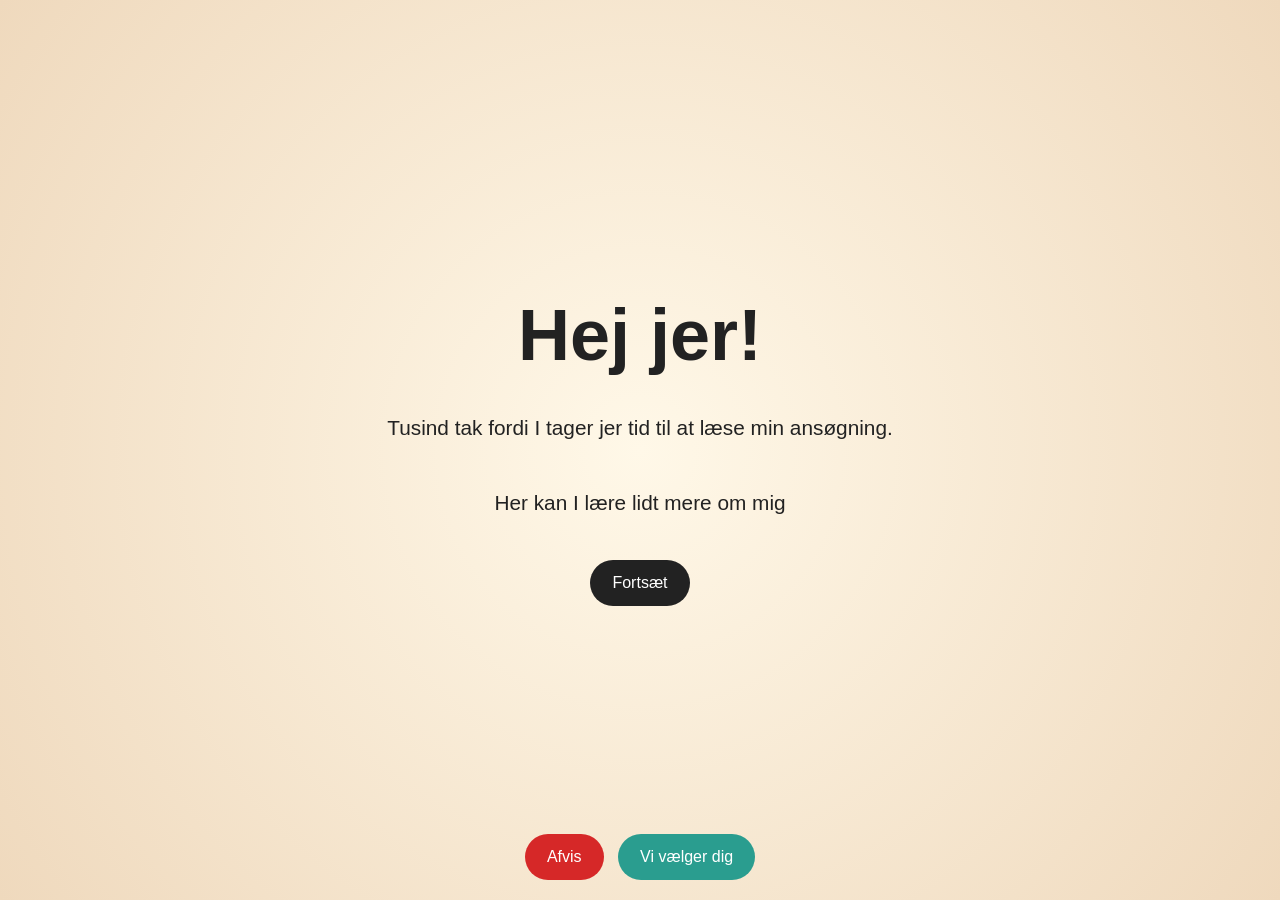
==== index.html @ fbd75911 "fix index file problem" ====
<!DOCTYPE html>
<html lang="da">

<head>
    <meta charset="UTF-8" />
    <meta name="viewport" content="width=device-width, initial-scale=1.0" />
    <title>Mathias søger kollektiv</title>
    <link rel="stylesheet" href="style.css" />
</head>

<body>

    <section id="intro" class="intro">
        <h1 id="welcomeTitle">Hej!</h1>
        <p>
            Tusind tak fordi I tager jer tid til at læse min ansøgning.
        </p>
        <p>
            Her kan I lære lidt mere om mig
        </p>
        <button onclick="startApplication()">Fortsæt</button>
    </section>

    <section id="mindmap" class="mindmap hidden">
        <div class="center-person">
            <img src="images/Mig_der_venter.jpg" alt="Mathias" />
            <h1>Mathias, 27</h1>
        </div>

        <button class="thought box1" onclick="openBox('basal')">Basal information</button>
        <button class="thought box2" onclick="openBox('faellesskab')">Fællesskab</button>
        <button class="thought box3" onclick="openBox('renlig')">Renlighed</button>
        <button class="thought box4" onclick="openBox('mad')">Mad & bagning</button>
        <button class="thought box5" onclick="openBox('noerd')">Nørderi & hygge</button>
        <button class="thought box6" onclick="openBox('beboer')">Årets beboer-energy</button>
        <button class="thought box7" onclick="openBox('jer')">Jeg glæder mig til at møde jer</button>
    </section>

    <div id="overlay" class="overlay hidden" onclick="closeBox()">
        <div class="focus-card" onclick="event.stopPropagation()">
            <button class="close" onclick="closeBox()">×</button>
            <img id="focusImage" src="" alt="" />
            <div id="focusCaption" class="image-caption"></div>
            <h2 id="focusTitle"></h2>
            <p id="focusText"></p>
        </div>
    </div>

    <div id="popup" class="popup">
        Er I helt sikre på, at I ikke vælger mig? 😢
    </div>

    <div class="choice-buttons">
        <button id="rejectBtn" class="reject" onclick="rejectTrick()">Afvis</button>
        <button class="accept" onclick="chooseMe()">Vi vælger dig</button>
    </div>

    <script src="script.js"></script>
</body>

</html>
---- style.css ----
* {
    box-sizing: border-box;
}

body {
    margin: 0;
    font-family: Arial, sans-serif;
    background: radial-gradient(circle at center, #fff8e8, #efd9bd);
    color: #222;
    overflow-x: hidden;
}

.hidden {
    display: none !important;
}

.intro {
    min-height: 100vh;
    padding: 30px;
    display: flex;
    flex-direction: column;
    justify-content: center;
    align-items: center;
    text-align: center;
}

.intro h1 {
    font-size: 4.5rem;
    margin: 0 0 15px;
}

.intro p {
    max-width: 680px;
    font-size: 1.3rem;
    line-height: 1.6;
}

button {
    border: none;
    cursor: pointer;
    border-radius: 999px;
    font-size: 1rem;
    padding: 14px 22px;
    transition: 0.25s ease;
}

.intro button {
    margin-top: 20px;
    background: #222;
    color: white;
}

.mindmap {
    min-height: 100vh;
    position: relative;
    padding: 40px;
}

.center-person {
    position: absolute;
    top: 50%;
    left: 50%;
    width: 310px;
    transform: translate(-50%, -50%);
    text-align: center;
    z-index: 4;
}

.center-person img {
    width: 250px;
    height: 250px;
    object-fit: cover;
    border-radius: 50%;
    border: 9px solid white;
    box-shadow: 0 18px 40px rgba(0, 0, 0, 0.25);
}

.center-person h1 {
    font-size: 2.4rem;
    margin: 18px 0 8px;
}

.thought {
    position: absolute;
    width: 175px;
    height: 175px;
    padding: 22px;
    border-radius: 50%;
    background: white;
    color: #222;
    font-weight: bold;
    box-shadow: 0 12px 28px rgba(0, 0, 0, 0.15);
    animation: float 4s ease-in-out infinite;
    z-index: 3;
}

.thought:hover {
    background: #fff0bd;
    transform: scale(1.12);
}

.box1 {
    top: 8%;
    left: 43%;
}

.box2 {
    top: 22%;
    left: 9%;
    animation-delay: .2s;
}

.box3 {
    top: 22%;
    right: 9%;
    animation-delay: .4s;
}

.box4 {
    bottom: 20%;
    left: 9%;
    animation-delay: .6s;
}

.box5 {
    bottom: 20%;
    right: 9%;
    animation-delay: .8s;
}

.box6 {
    bottom: 7%;
    left: 35%;
    animation-delay: 1s;
}

.box7 {
    bottom: 7%;
    right: 35%;
    animation-delay: 1.2s;
}

@keyframes float {

    0%,
    100% {
        translate: 0 0;
    }

    50% {
        translate: 0 -12px;
    }
}

.connection-line {
    position: absolute;
    height: 4px;
    background: rgba(34, 34, 34, 0.25);
    border-radius: 999px;
    transform-origin: left center;
    opacity: 0;
    pointer-events: none;
    z-index: 1;
    transition: opacity 0.2s ease;
}

.mindmap.show-line .connection-line {
    opacity: 1;
}

.overlay {
    position: fixed;
    inset: 0;
    background: rgba(20, 20, 20, 0.5);
    backdrop-filter: blur(6px);
    display: flex;
    justify-content: center;
    align-items: center;
    z-index: 20;
    padding: 20px;
}

.focus-card {
    width: min(720px, 95vw);
    max-height: 90vh;
    overflow-y: auto;
    background: white;
    border-radius: 32px;
    padding: 32px;
    text-align: center;
    position: relative;
    animation: popIn 0.25s ease;
    box-shadow: 0 25px 60px rgba(0, 0, 0, 0.3);
}

@keyframes popIn {
    from {
        opacity: 0;
        transform: scale(0.75) translateY(30px);
    }

    to {
        opacity: 1;
        transform: scale(1) translateY(0);
    }
}

.focus-card img {
    width: 100%;
    max-height: 420px;
    object-fit: contain;
    border-radius: 24px;
    margin-bottom: 10px;
    background: #f3f0eb;
}

.image-caption {
    font-size: 0.95rem;
    background: #fff1c7;
    padding: 10px 14px;
    border-radius: 14px;
    margin: 0 auto 20px;
    max-width: 90%;
}

.focus-card h2 {
    font-size: 2rem;
    margin: 10px 0;
}

.focus-card p {
    font-size: 1.15rem;
    line-height: 1.65;
    white-space: pre-line;
}

.close {
    position: absolute;
    top: 14px;
    right: 16px;
    background: #222;
    color: white;
    font-size: 1.5rem;
    padding: 5px 14px;
    z-index: 2;
}

.choice-buttons {
    position: fixed;
    bottom: 20px;
    left: 0;
    right: 0;
    text-align: center;
    z-index: 30;
}

.reject {
    background: #d62828;
    color: white;
    margin-right: 10px;
}

.accept {
    background: #2a9d8f;
    color: white;
}

.popup {
    position: fixed;
    top: 20px;
    left: 50%;
    transform: translateX(-50%);
    background: white;
    padding: 18px 25px;
    border-radius: 16px;
    box-shadow: 0 8px 25px rgba(0, 0, 0, 0.25);
    display: none;
    z-index: 40;
}

@media (max-width: 850px) {
    .mindmap {
        display: flex;
        flex-direction: column;
        align-items: center;
        padding-bottom: 130px;
    }

    .center-person,
    .thought {
        position: static;
        transform: none;
        margin: 12px 0;
    }

    .center-person {
        order: -1;
    }

    .connection-line {
        display: none;
    }
}
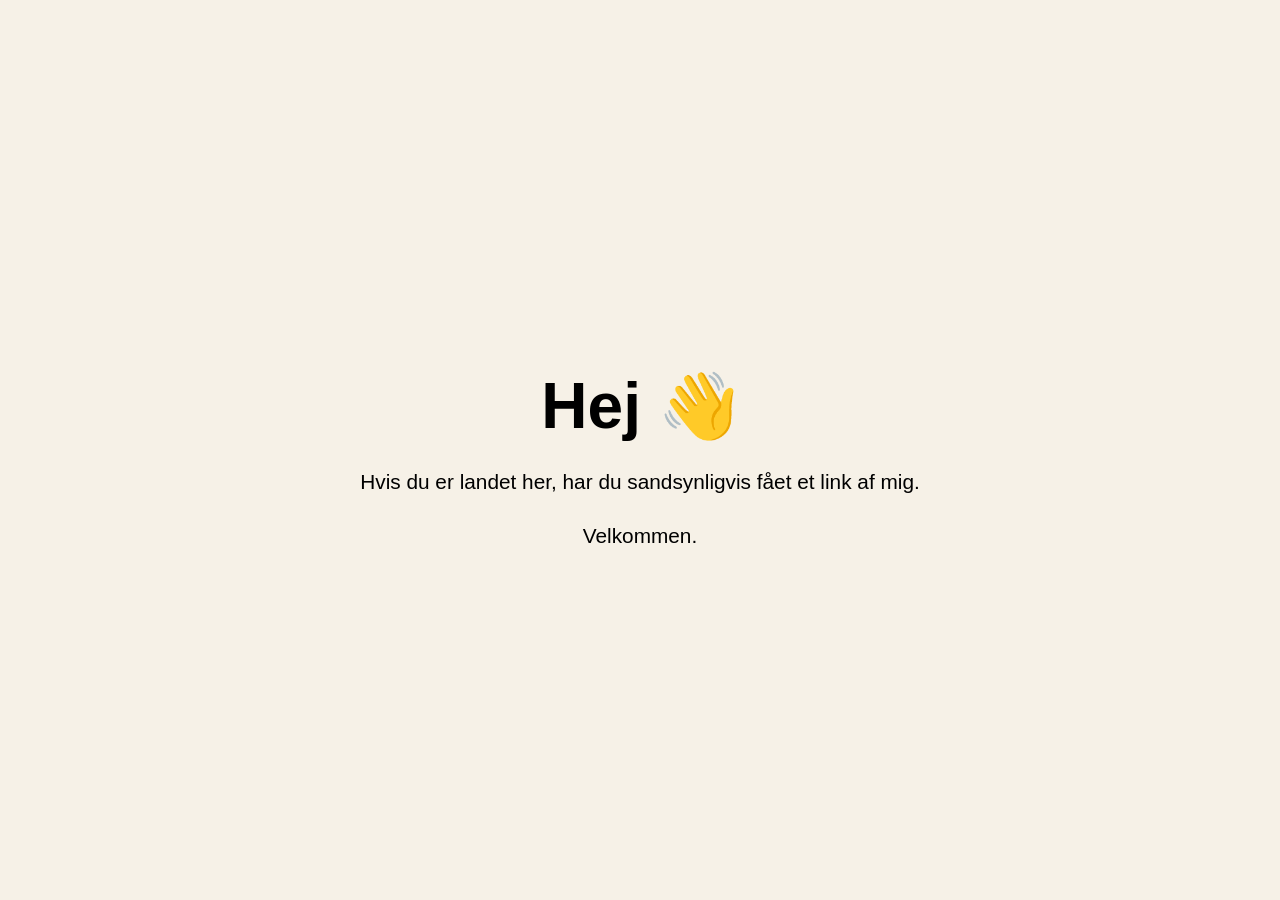
==== commit e7faa665: "mikro changes and new index file" ====
--- a/index.html
+++ b/index.html
@@ -2,60 +2,53 @@
 <html lang="da">
 
 <head>
-    <meta charset="UTF-8" />
-    <meta name="viewport" content="width=device-width, initial-scale=1.0" />
-    <title>Mathias søger kollektiv</title>
-    <link rel="stylesheet" href="style.css" />
+    <meta charset="UTF-8">
+    <title>Vælg Mathias</title>
+
+    <style>
+        body {
+            font-family: Arial, sans-serif;
+            background: #f6f1e7;
+            display: flex;
+            justify-content: center;
+            align-items: center;
+            height: 100vh;
+            text-align: center;
+            margin: 0;
+        }
+
+        .container {
+            max-width: 700px;
+            padding: 40px;
+        }
+
+        h1 {
+            font-size: 4rem;
+            margin-bottom: 20px;
+        }
+
+        p {
+            font-size: 1.3rem;
+            line-height: 1.6;
+        }
+    </style>
 </head>
 
 <body>
 
-    <section id="intro" class="intro">
-        <h1 id="welcomeTitle">Hej!</h1>
+    <div class="container">
+        <h1>Hej 👋</h1>
+
         <p>
-            Tusind tak fordi I tager jer tid til at læse min ansøgning.
+            Hvis du er landet her,
+            har du sandsynligvis fået et link af mig.
         </p>
+
         <p>
-            Her kan I lære lidt mere om mig
+            Velkommen.
         </p>
-        <button onclick="startApplication()">Fortsæt</button>
-    </section>
-
-    <section id="mindmap" class="mindmap hidden">
-        <div class="center-person">
-            <img src="images/Mig_der_venter.jpg" alt="Mathias" />
-            <h1>Mathias, 27</h1>
-        </div>
-
-        <button class="thought box1" onclick="openBox('basal')">Basal information</button>
-        <button class="thought box2" onclick="openBox('faellesskab')">Fællesskab</button>
-        <button class="thought box3" onclick="openBox('renlig')">Renlighed</button>
-        <button class="thought box4" onclick="openBox('mad')">Mad & bagning</button>
-        <button class="thought box5" onclick="openBox('noerd')">Nørderi & hygge</button>
-        <button class="thought box6" onclick="openBox('beboer')">Årets beboer-energy</button>
-        <button class="thought box7" onclick="openBox('jer')">Jeg glæder mig til at møde jer</button>
-    </section>
-
-    <div id="overlay" class="overlay hidden" onclick="closeBox()">
-        <div class="focus-card" onclick="event.stopPropagation()">
-            <button class="close" onclick="closeBox()">×</button>
-            <img id="focusImage" src="" alt="" />
-            <div id="focusCaption" class="image-caption"></div>
-            <h2 id="focusTitle"></h2>
-            <p id="focusText"></p>
-        </div>
     </div>
 
-    <div id="popup" class="popup">
-        Er I helt sikre på, at I ikke vælger mig? 😢
-    </div>
-
-    <div class="choice-buttons">
-        <button id="rejectBtn" class="reject" onclick="rejectTrick()">Afvis</button>
-        <button class="accept" onclick="chooseMe()">Vi vælger dig</button>
-    </div>
-
-    <script src="script.js"></script>
 </body>
 
 </html>
